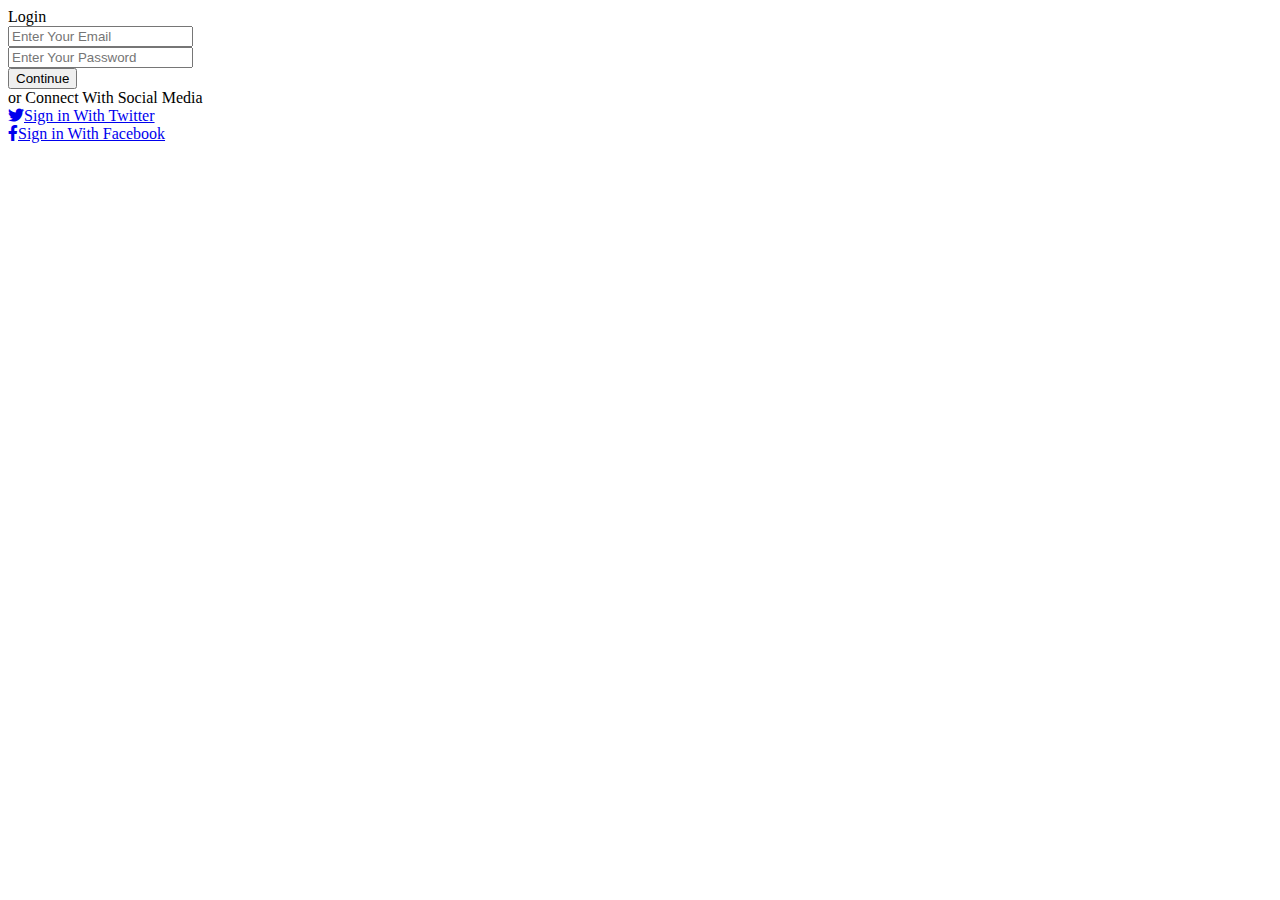
==== login.html @ 9596e7ea "Add files via upload" ====
<!DOCTYPE html>
<!-- Created By CodingLab - www.codinglabweb.com -->
<html lang="en" dir="ltr">
  <head>
    <meta charset="UTF-8">
    <!---<title> Responsive Login Form | CodingLab </title>--->
    <link rel="stylesheet" href="style.css">
    <link rel="stylesheet" href="https://cdnjs.cloudflare.com/ajax/libs/font-awesome/5.15.2/css/all.min.css"/>
     <meta name="viewport" content="width=device-width, initial-scale=1.0">
  </head>
  <body>
    <div class="container">
      <form action="#">
        <div class="title">Login</div>
        <div class="input-box underline">
          <input type="text" placeholder="Enter Your Email" required>
          <div class="underline"></div>
        </div>
        <div class="input-box">
          <input type="password" placeholder="Enter Your Password" required>
          <div class="underline"></div>
        </div>
        <div class="input-box button">
          <input type="submit" name="" value="Continue">
        </div>
      </form>
        <div class="option">or Connect With Social Media</div>
        <div class="twitter">
          <a href="#"><i class="fab fa-twitter"></i>Sign in With Twitter</a>
        </div>
        <div class="facebook">
          <a href="#"><i class="fab fa-facebook-f"></i>Sign in With Facebook</a>
        </div>
    </div>
  </body>
</html>
---- style.css ----
.container-index {
    position: relative;
    text-align: center;
    color: white;
}

.mainImage {
    width: 100%;
    height: 50%;
    overflow:hidden;
    margin: 0%;
}

.top-left {
    position: absolute;
    top: 8px;
    left: 16px;
    font-size: 36px;
}

.login-btn {
    position: absolute;
    top: 3%;
    right: 2%;
    font-size: 16px;
    background: transparent;
    display: inline-block;
    padding: 6px 17px;
    text-decoration: none;
    color: #fff;
    border: 2px solid #fff;
}

.signup-btn {
    position: absolute;
    top: 3%;
    right: 9%;
    font-size: 16px;
    background: transparent;
    display: inline-block;
    padding: 6px 17px;
    text-decoration: none;
    color: #fff;
    border: 2px solid #fff;
}

.cyberAnswer1 {
    margin-left: 15%;
    margin-right: 5%;
    font-size: 24px;
}

.contents:hover {
    background-color: aqua;
    padding: 0.5%;
}

.endPage {
    background-color: gray;
    width: 100%;
    height: 300px;
    margin-top: 5%;
}

.start {
    text-align: left;
}

.contact_bg {
    background-color: bisque;
    width: 100%;
    height: 300px;
}

.center_contact {
    margin: auto;
    width: 50%;
    border: 3px solid bisque;
    padding: 10px;
    margin-top: 30px;
}

.contact {
    margin-top: 10px;
}

.container-services {
    margin-top: 25%;
    text-align: center;
}

.container-about {
    margin-top: 10%;
    text-align: center;
    color: white;
}

.body-about {
    background-image: url('https://wallpapercave.com/wp/wp2691479.jpg');
}

.name-about {
    text-align: center;
    margin-bottom: 3%;
    color: white;
}
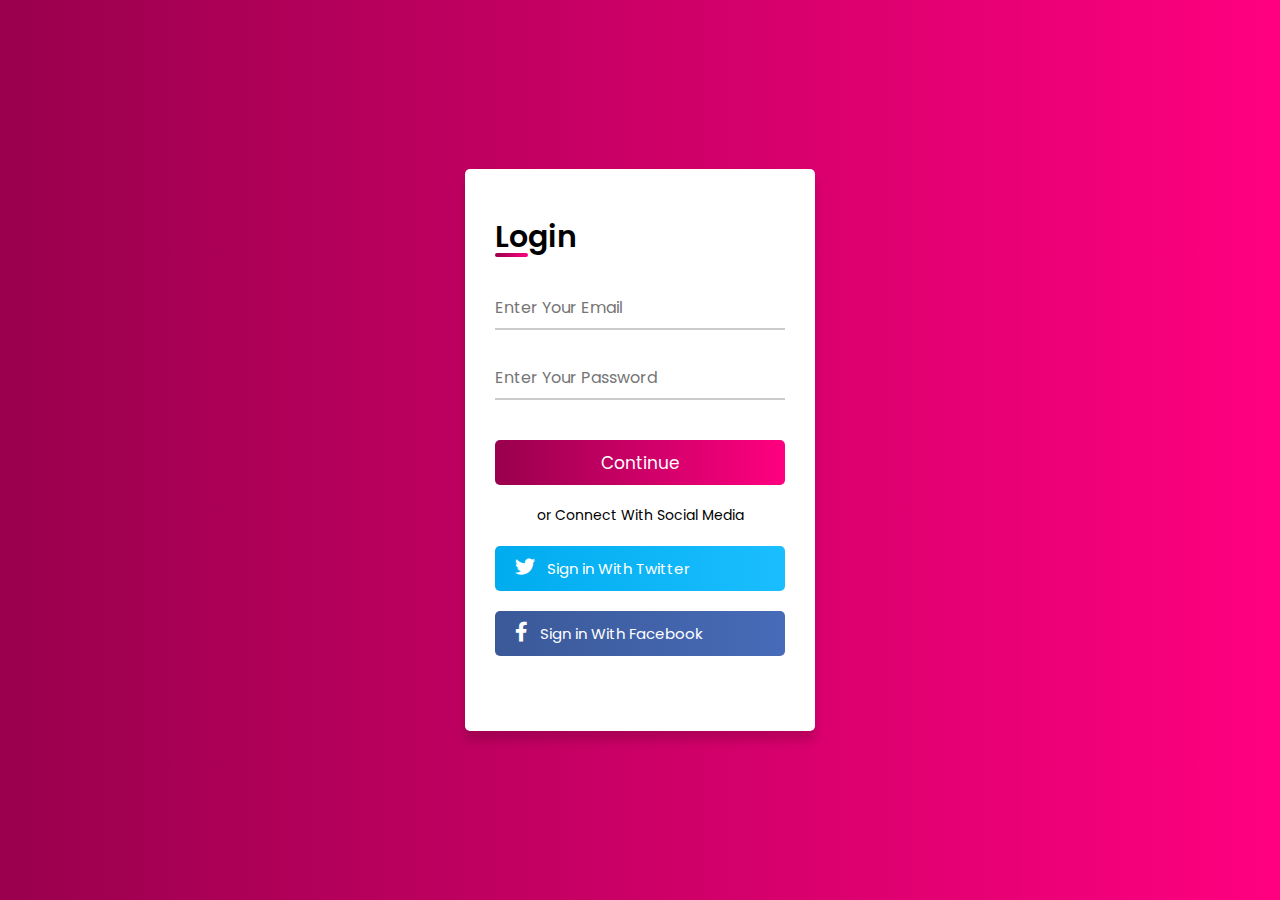
==== commit 3d72e610: "added some css file" ====
--- a/login.html
+++ b/login.html
@@ -4,7 +4,7 @@
   <head>
     <meta charset="UTF-8">
     <!---<title> Responsive Login Form | CodingLab </title>--->
-    <link rel="stylesheet" href="style.css">
+    <link rel="stylesheet" href="login.css">
     <link rel="stylesheet" href="https://cdnjs.cloudflare.com/ajax/libs/font-awesome/5.15.2/css/all.min.css"/>
      <meta name="viewport" content="width=device-width, initial-scale=1.0">
   </head>
--- a/login.css
+++ b/login.css
@@ -0,0 +1,136 @@
+@import url('https://fonts.googleapis.com/css2?family=Poppins:wght@200;300;400;500;600;700&display=swap');
+@import url('https://fonts.googleapis.com/css2?family=Poppins:wght@200;300;400;500;600;700&display=swap');
+*{
+  margin: 0;
+  padding: 0;
+  box-sizing: border-box;
+  font-family: 'Poppins',sans-serif;
+}
+html, body{
+  display: grid;
+  height: 100vh;
+  width: 100%;
+  place-items: center;
+  background: linear-gradient(to right, #99004d 0%, #ff0080 100%);
+}
+::selection{
+  background: #ff80bf;
+
+}
+.container{
+  background: #fff;
+  max-width: 350px;
+  width: 100%;
+  padding: 25px 30px;
+  border-radius: 5px;
+  box-shadow: 0 10px 10px rgba(0, 0, 0, 0.15);
+}
+.container form .title{
+  font-size: 30px;
+  font-weight: 600;
+  margin: 20px 0 10px 0;
+  position: relative;
+}
+.container form .title:before{
+  content: '';
+  position: absolute;
+  height: 4px;
+  width: 33px;
+  left: 0px;
+  bottom: 3px;
+  border-radius: 5px;
+  background: linear-gradient(to right, #99004d 0%, #ff0080 100%);
+}
+.container form .input-box{
+  width: 100%;
+  height: 45px;
+  margin-top: 25px;
+  position: relative;
+}
+.container form .input-box input{
+  width: 100%;
+  height: 100%;
+  outline: none;
+  font-size: 16px;
+  border: none;
+}
+.container form .underline::before{
+  content: '';
+  position: absolute;
+  height: 2px;
+  width: 100%;
+  background: #ccc;
+  left: 0;
+  bottom: 0;
+}
+.container form .underline::after{
+  content: '';
+  position: absolute;
+  height: 2px;
+  width: 100%;
+  background: linear-gradient(to right, #99004d 0%, #ff0080 100%);
+  left: 0;
+  bottom: 0;
+  transform: scaleX(0);
+  transform-origin: left;
+  transition: all 0.3s ease;
+}
+.container form .input-box input:focus ~ .underline::after,
+.container form .input-box input:valid ~ .underline::after{
+  transform: scaleX(1);
+  transform-origin: left;
+}
+.container form .button{
+  margin: 40px 0 20px 0;
+}
+.container .input-box input[type="submit"]{
+  background: linear-gradient(to right, #99004d 0%, #ff0080 100%);
+  font-size: 17px;
+  color: #fff;
+  border-radius: 5px;
+  cursor: pointer;
+  transition: all 0.3s ease;
+}
+.container .input-box input[type="submit"]:hover{
+  letter-spacing: 1px;
+  background: linear-gradient(to left, #99004d 0%, #ff0080 100%);
+}
+.container .option{
+  font-size: 14px;
+  text-align: center;
+}
+.container .facebook a,
+.container .twitter a{
+  display: block;
+  height: 45px;
+  width: 100%;
+  font-size: 15px;
+  text-decoration: none;
+  padding-left: 20px;
+  line-height: 45px;
+  color: #fff;
+  border-radius: 5px;
+  transition: all 0.3s ease;
+}
+
+.container .facebook i,
+.container .twitter i{
+  padding-right: 12px;
+  font-size: 20px;
+}
+.container .twitter a{
+  background: linear-gradient(to right,  #00acee 0%, #1abeff 100%);
+  margin: 20px 0 15px 0;
+}
+.container .twitter a:hover{
+  background: linear-gradient(to left,  #00acee 0%, #1abeff 100%);
+  margin: 20px 0 15px 0;
+}
+.container .facebook a{
+  background: linear-gradient( to right,  #3b5998 0%, #476bb8 100%);
+  margin: 20px 0 50px 0;
+}
+.container .facebook a:hover{
+  background: linear-gradient( to left,  #3b5998 0%, #476bb8 100%);
+  margin: 20px 0 50px 0;
+}
